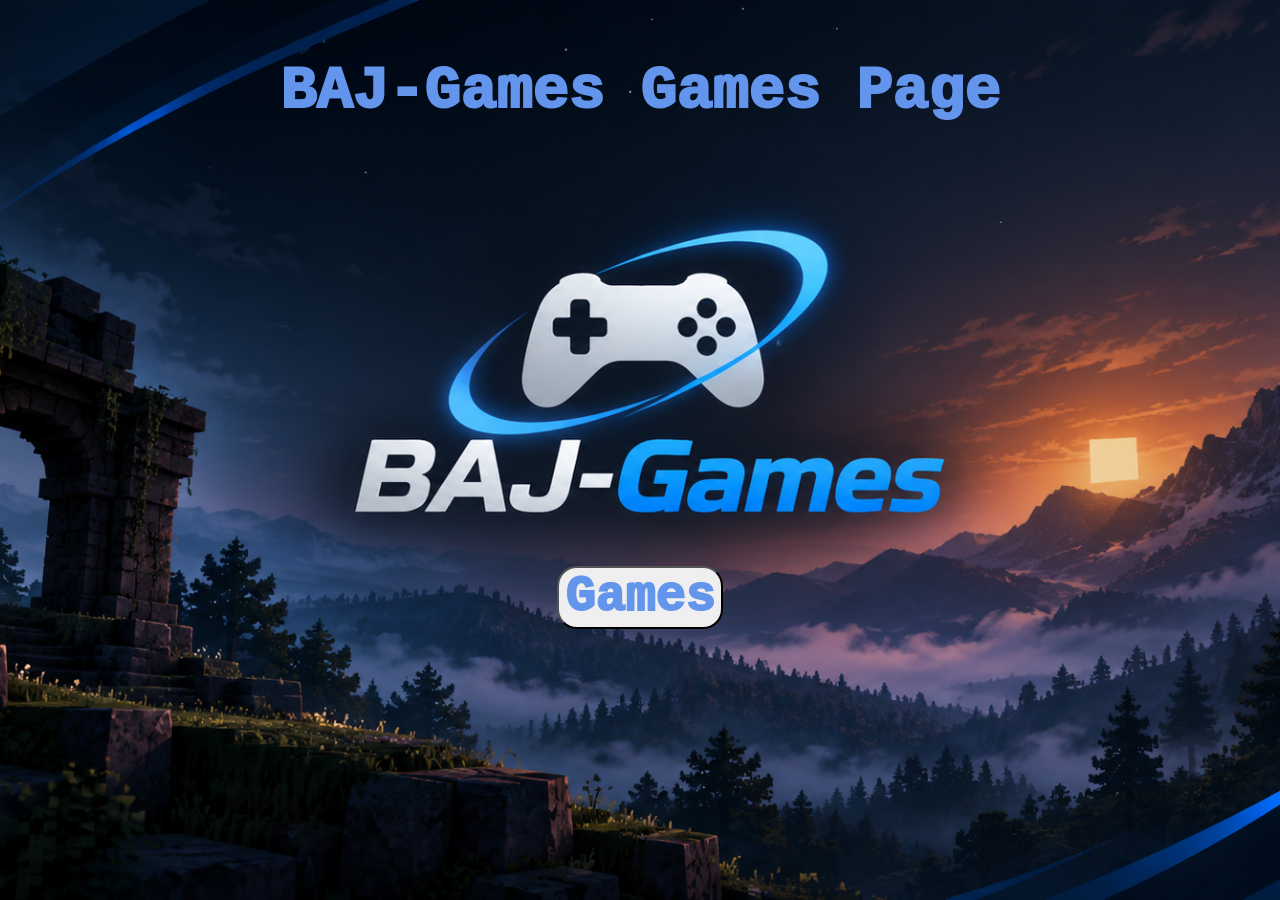
==== index.html @ d1b14cb5 "Add BAJ-Games landing page Create a simple games page with branded styling, a background image, favi" ====
<html>
    <head>
        <meta charset = "UTF-8" name = "viewport" content="width=device-width, initial-scale=1.0">
        <title>BAJ-Games</title>
        <link rel="icon" type="image/x-icon" href="BAJ-Games 1_1 Background.ico">
        <link rel = "stylesheet" href="style.css">
    </head>
    <body>
        <br>
        <h1>BAJ-Games Games Page</h1>
        <button class = my_button>Games</button>
    </body>
</html>
---- style.css ----
html, body {
    margin: 0;
    min-height: 100%;
}

body {
    background-image: url("BAJ-Games\ Desktop\ Background.png");
    background-size: cover;
    background-position: center;
    background-repeat: no-repeat;
    background-attachment: fixed;
}

h1 {
    color:cornflowerblue;
    text-align: center;
    font-size:60px;
    font-family: 'Courier New', Courier, monospace;
    font-weight: 1000;
}

.my_button {
    font-size:50px;
    color:cornflowerblue;
    align-items: center;
    font-family: 'Courier New', Courier, monospace;
    font-weight: 1000;
    display: block;
    margin: 0 auto;
    transform: translateY(400px);
    border-radius: 20px;
}
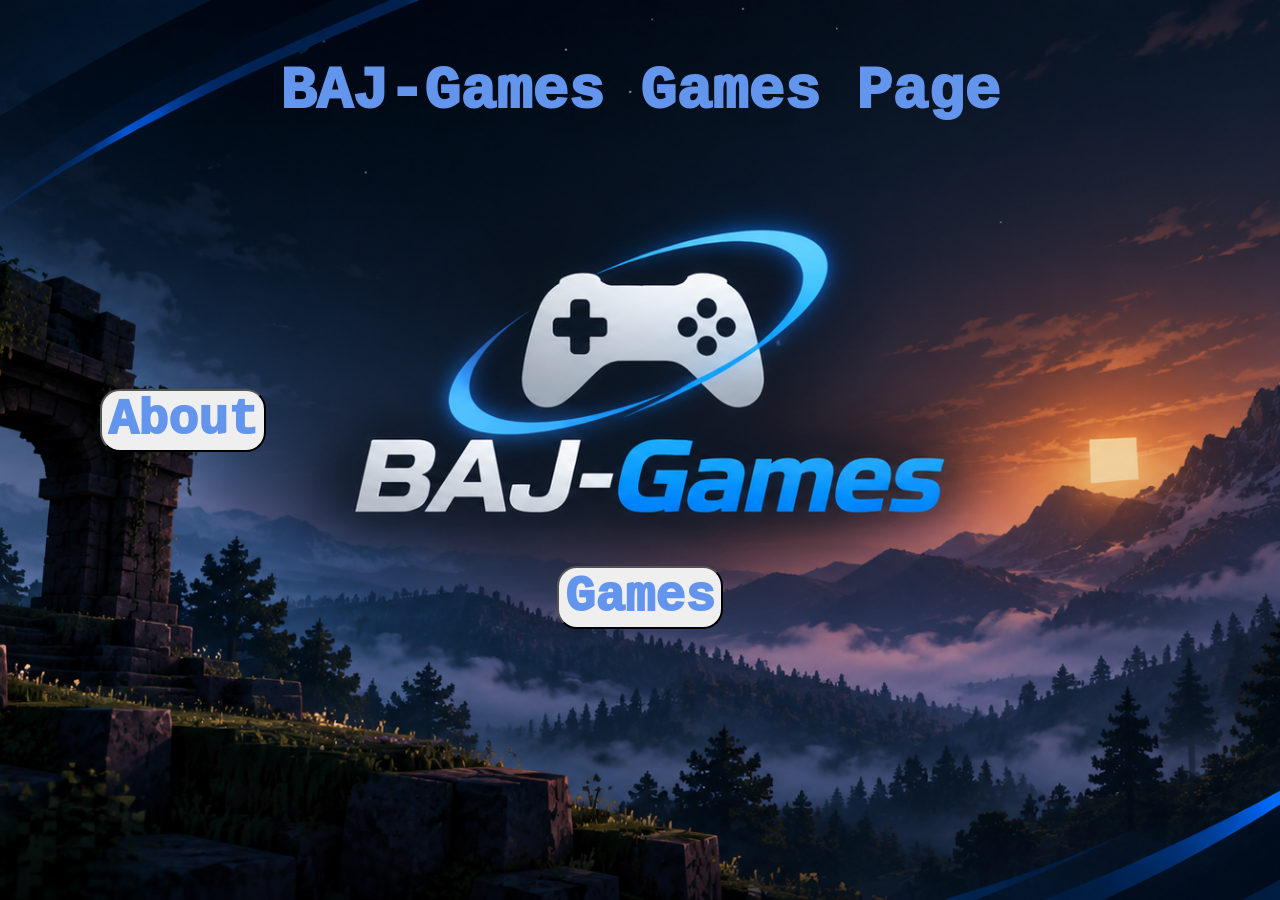
==== commit 385bb60e: "Add an About button Add a styled About button beside the existing Games button." ====
--- a/index.html
+++ b/index.html
@@ -9,5 +9,6 @@
         <br>
         <h1>BAJ-Games Games Page</h1>
         <button class = my_button>Games</button>
+        <button class = about_button>About</button>
     </body>
 </html>
--- a/style.css
+++ b/style.css
@@ -29,4 +29,13 @@
     margin: 0 auto;
     transform: translateY(400px);
     border-radius: 20px;
+}
+
+.about_button {
+    font-size:50px;
+    color:cornflowerblue;
+    font-family: 'Courier New', Courier, monospace;
+    font-weight: 1000;
+    transform: translate(100px, 160px);
+    border-radius: 20px;
 }
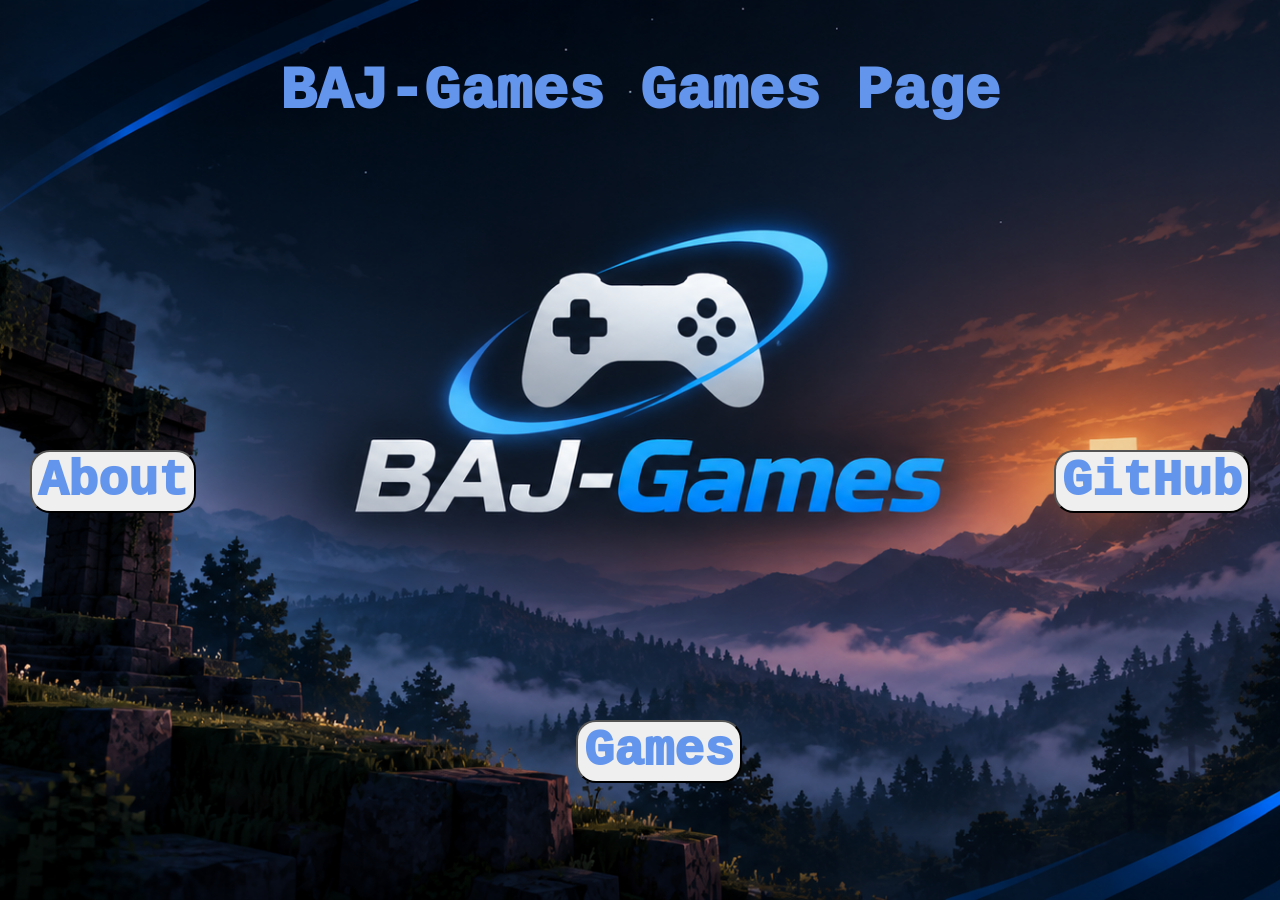
==== commit 7b917ac5: "Add GitHub button and reposition navigation Rename the Games button class and reposition the Games a" ====
--- a/index.html
+++ b/index.html
@@ -8,7 +8,8 @@
     <body>
         <br>
         <h1>BAJ-Games Games Page</h1>
-        <button class = my_button>Games</button>
+        <button class = games_button>Games</button>
         <button class = about_button>About</button>
+        <button class = github>GitHub</button>
     </body>
 </html>
--- a/style.css
+++ b/style.css
@@ -19,15 +19,15 @@
     font-weight: 1000;
 }
 
-.my_button {
+.games_button {
     font-size:50px;
     color:cornflowerblue;
     align-items: center;
     font-family: 'Courier New', Courier, monospace;
     font-weight: 1000;
-    display: block;
-    margin: 0 auto;
-    transform: translateY(400px);
+    position: absolute;
+    left: 45%;
+    top: 80%;
     border-radius: 20px;
 }
 
@@ -36,6 +36,19 @@
     color:cornflowerblue;
     font-family: 'Courier New', Courier, monospace;
     font-weight: 1000;
-    transform: translate(100px, 160px);
+    position: absolute;
+    left: 30px;
+    top: 50%;
+    border-radius: 20px;
+}
+
+.github {
+    font-size:50px;
+    color:cornflowerblue;
+    font-family: 'Courier New', Courier, monospace;
+    font-weight: 1000;
+    position: absolute;
+    right: 30px;
+    top: 50%;
     border-radius: 20px;
 }
